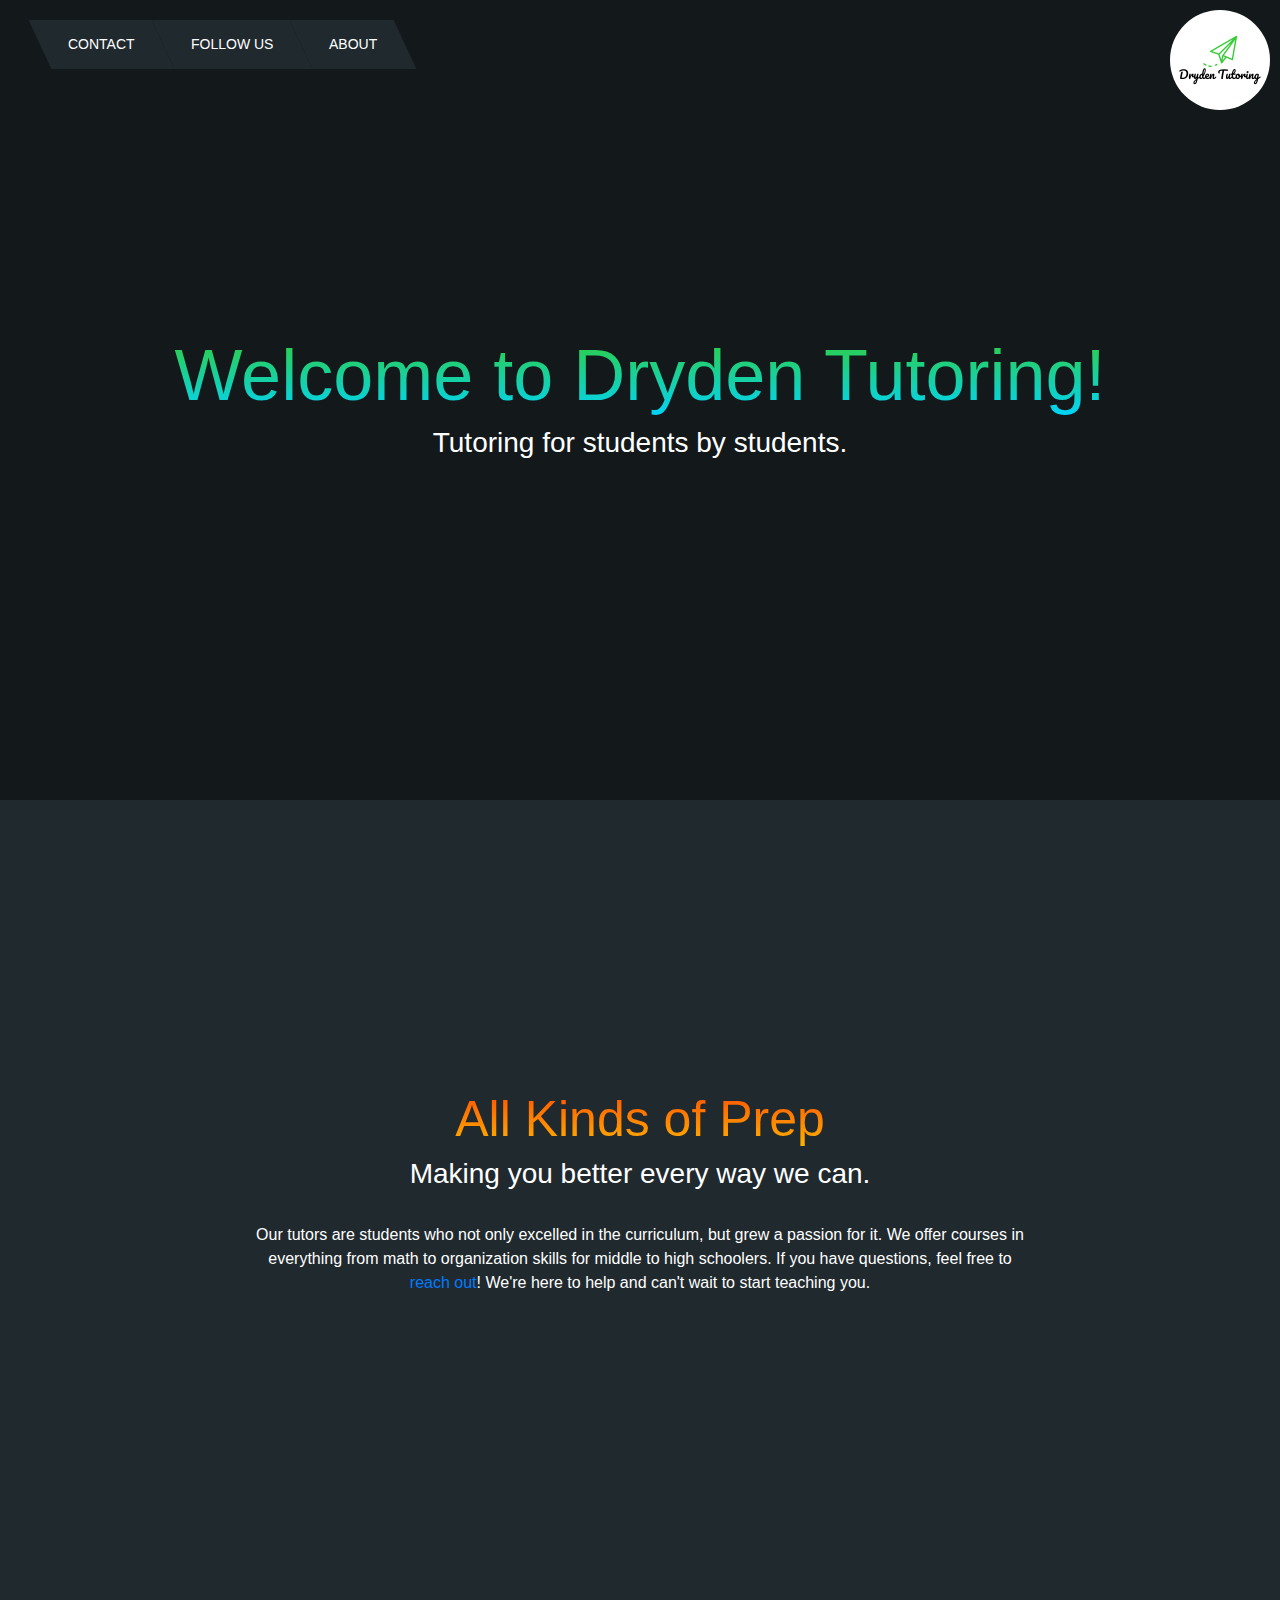
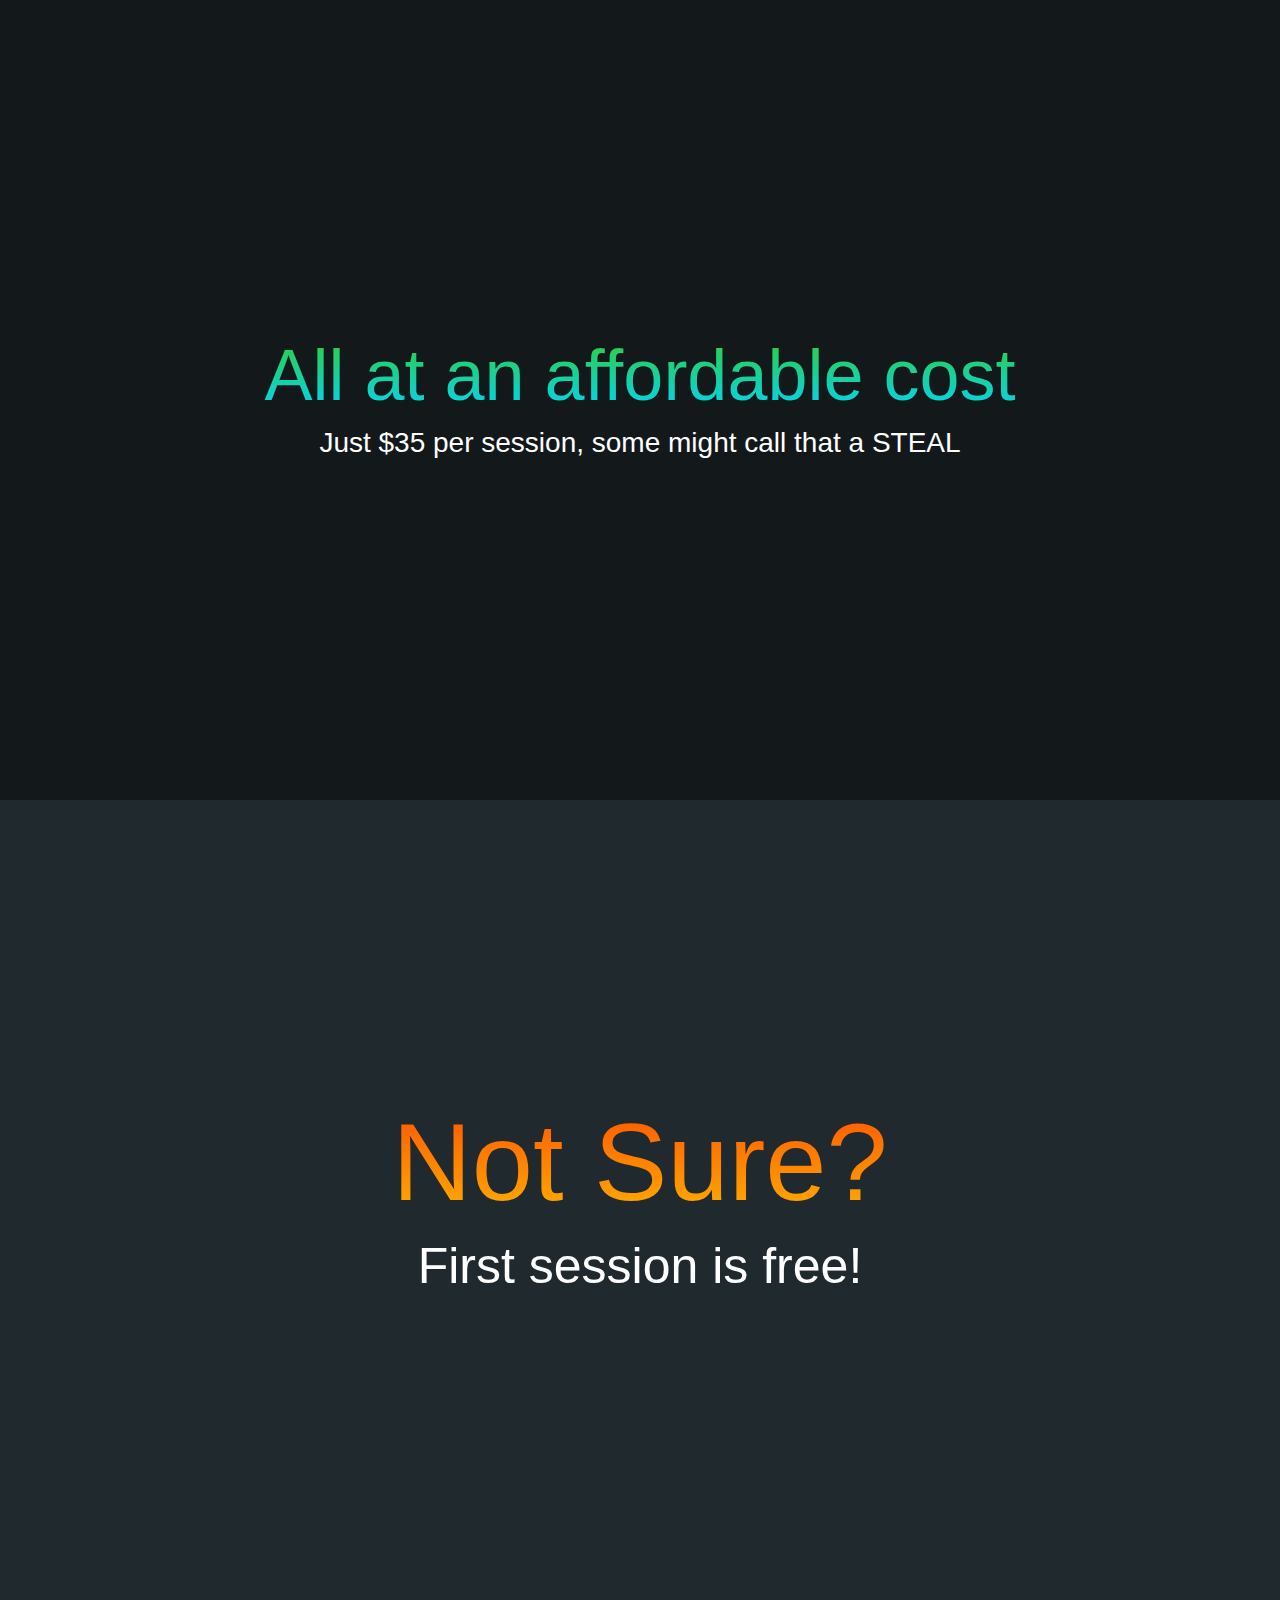
==== index.html @ 03396bdb "Made sexier" ====
<!DOCTYPE html5>
<html>

<head>
  <meta charset="utf-8">
  <title>Home</title>
  <link rel="shortcut icon" type="image/jpg" href="css/favicon.ico" />
  <link rel="stylesheet" href="https://stackpath.bootstrapcdn.com/bootstrap/4.3.1/css/bootstrap.min.css" integrity="sha384-ggOyR0iXCbMQv3Xipma34MD+dH/1fQ784/j6cY/iJTQUOhcWr7x9JvoRxT2MZw1T" crossorigin="anonymous">
  <link rel="stylesheet" type="text/css" href="css/styles.css">
  <div id="mainlogo">
    <img class="crop" src="css/logo.png" alt="dryden_tutoring" style="width:120px;height:120px; padding:10px">
  </div>
  <div id="content">
    <ul class="menu cf">
      <li><a href="contact.html">Contact</a></li>
      <li>
        <a href="">Follow us</a>
        <ul class="submenu">
          <li><a href="https://www.instagram.com/dryden_tutoring/">Instagram</a></li>
          <li><a href="https://www.facebook.com/Dryden-Tutoring-109547577941285">Facebook</a></li>
          <li><a href="https://www.yelp.com/biz/dryden-tutoring-dallas?osq=dryden+tutoring">Yelp</a></li>
        </ul>
      </li>
      <li><a href="">About</a></li>
    </ul>
    <!-- <img class="crop"; src="css/logo.png" alt="Logo" style="width:100px;height:100px; padding:10px"></img> -->
  </div>

  <div class="box-primary">
    <h1>Welcome to Dryden Tutoring!</h1>
    <h3>Tutoring for students by students.</h3>
    <!-- <div class="logos">
      <a href="https://www.instagram.com/dryden_tutoring/" target=_blank><img class="round" ; src="css/instagram.png" alt="Logo" style="width:100px;height:100px;"></img></a>
      <a href="https://www.facebook.com/Dryden-Tutoring-109547577941285" target=_blank><img class="round" ; src="css/facebook.png" alt="Logo" style="width:100px;height:100px;"></img></a>
      <a href="https://www.yelp.com/biz/dryden-tutoring-dallas?osq=dryden+tutoring" target=_blank> <img class="round" ; src="css/yelp.png" alt="Logo" style="width:100px;height:100px;"></img></a>
    </div> -->
  </div>
  <div class="box-secondary">
    <center>
      <h1 class="altTitle">All Kinds of Prep</h1>
      <h3>Making you better every way we can.</h3>
      <br>

      <p style="width: 60%">Our tutors are students who not only excelled in the curriculum, but grew a passion for it. We offer courses in everything from math to organization skills for middle to high schoolers. If you have questions, feel free to <a
          href="contact.html">reach out</a>! We're here to help and can't wait to start teaching you.</p>
    </center>
  </div>
  <div class="box-primary">
    <h1>All at an affordable cost</h1>
    <h3>Just $35 per session, some might call that a STEAL</h3>
  </div>
  <div class="box-secondary">
    <h1 class="altTitleBig">Not Sure?</h1>
    <h4 class="subTitle">First session is free!</h4>
  </div>
  </body>

</html>
---- css/styles.css ----
/* Title */
body {
  background: #13181b;
}
h1{
  font-size: 72px;
 background: -webkit-linear-gradient(rgba(50,205,50,1), rgba(0,212,255,1));
 -webkit-background-clip: text;
 -webkit-text-fill-color: transparent;
  /* color: linear-gradient(90deg, rgba(50,205,50,1) 0%, rgba(0,212,255,1) 100%); */
}
h3 {
  color: white;
}

/* Content of First Box */
.box-primary {
  display: flex;
  height: 800px;
  width: 100%;
  background: #13181b;
  flex-flow: column;
  justify-content: center;
  align-items: center;
}
.round {
  border-radius: 25px;
  background-position: left top;
  background-repeat: repeat;
  padding: 20px;
  width: 200px;
  height: 150px;
}
.logos {
  display: flex;
  flex-direction: row;
}
#content {
  position: absolute;
  top: -30px;
  left: 40px;
    }
#mainlogo {
      position: absolute;
      top: 0px;
      right: 0px;
        }
.crop {
  object-fit:cover;
  border-radius:50%;
}

hr {
  border-top: 1px dashed gray;
}
/* Content of Second Box */
.box-secondary {
  display: flex;
  height: 800px;
  width: 100%;
  background-color: #20292e;
  flex-flow: column;
  justify-content: center;
  align-items: center;
}
.altTitle {
  font-size: 50px;
  background: -webkit-linear-gradient(#ff4d00,#ffb700);
  -webkit-background-clip: text;
  -webkit-text-fill-color: transparent;
}
.altTitleBig {
  font-size: 110px;
  background: -webkit-linear-gradient(#ff4d00,#ffb700);
  -webkit-background-clip: text;
  -webkit-text-fill-color: transparent;
}
.subTitle {
  font-size: 50px;
  color: white;
}
.class-container {
  background-color: #13181b;
  display: flex;
  flex-direction: row;
  border-radius: 25px;
  background-position: left top;
  background-repeat: repeat;
  width: 90%;
  height: 400px;
  border-color: #32cd32;
  justify-content: center;
  align-items: center;

}
.classes {
  height: 250px;
  width: 250px;
  background-color: #20292e;
  border-style: solid;
  border-width: 5px;
  border-image: linear-gradient(to right, #ff4d00, #ffb700) 1;

  /* border-radius: 25px; */
  background-position: left top;
  background-repeat: repeat;

  justify-content: center;
  align-items: center;

}
h4,p {
  color: white;
}
.blank {
  height: 200px;
  width: 200px;
  padding: 50px;
}


.cf:before,
.cf:after {
  content: " ";
  display: table;
}

.cf:after {
  clear: both;
}

.cf {
  *zoom: 1;
}

/* Mini reset, no margins, paddings or bullets */
.menu,
.submenu {
  margin: 0;
  padding: 0;
  list-style: none;
}

/* Main level */
.menu {
  margin: 50px auto;
  width: 800px;
  /* http://www.red-team-design.com/horizontal-centering-using-css-fit-content-value */
  width: -moz-fit-content;
  width: -webkit-fit-content;
  width: fit-content;
}

.menu > li {
  background: #20292e;
  float: left;
  position: relative;
  transform: skewX(25deg);
}

.menu a {
  display: block;
  color: #fff;
  text-transform: uppercase;
  text-decoration: none;
  font-family: Arial, Helvetica;
  font-size: 14px;
}

.menu li:hover {
  background: #32cd32;
}

.menu > li > a {
  transform: skewX(-25deg);
  padding: 1em 2em;
}

/* Dropdown */
.submenu {
  position: absolute;
  width: 200px;
  left: 50%; margin-left: -100px;
  transform: skewX(-25deg);
  transform-origin: left top;
}

.submenu li {
  background-color: #34495e;
  position: relative;
  overflow: hidden;
}

.submenu > li > a {
  padding: 1em 2em;
}

.submenu > li::after {
  content: '';
  position: absolute;
  top: -125%;
  height: 100%;
  width: 100%;
  box-shadow: 0 0 50px rgba(0, 0, 0, .9);
}

/* Odd stuff */
.submenu > li:nth-child(odd){
  transform: skewX(-25deg) translateX(0);
}

.submenu > li:nth-child(odd) > a {
  transform: skewX(25deg);
}

.submenu > li:nth-child(odd)::after {
  right: -50%;
  transform: skewX(-25deg) rotate(3deg);
}

/* Even stuff */
.submenu > li:nth-child(even){
  transform: skewX(25deg) translateX(0);
}

.submenu > li:nth-child(even) > a {
  transform: skewX(-25deg);
}

.submenu > li:nth-child(even)::after {
  left: -50%;
  transform: skewX(25deg) rotate(3deg);
}

/* Show dropdown */
.submenu,
.submenu li {
  opacity: 0;
  visibility: hidden;
}

.submenu li {
  transition: .2s ease transform;
}

.menu > li:hover .submenu,
.menu > li:hover .submenu li {
  opacity: 1;
  visibility: visible;
}

.menu > li:hover .submenu li:nth-child(even){
  transform: skewX(25deg) translateX(15px);
}

.menu > li:hover .submenu li:nth-child(odd){
  transform: skewX(-25deg) translateX(-15px);
}
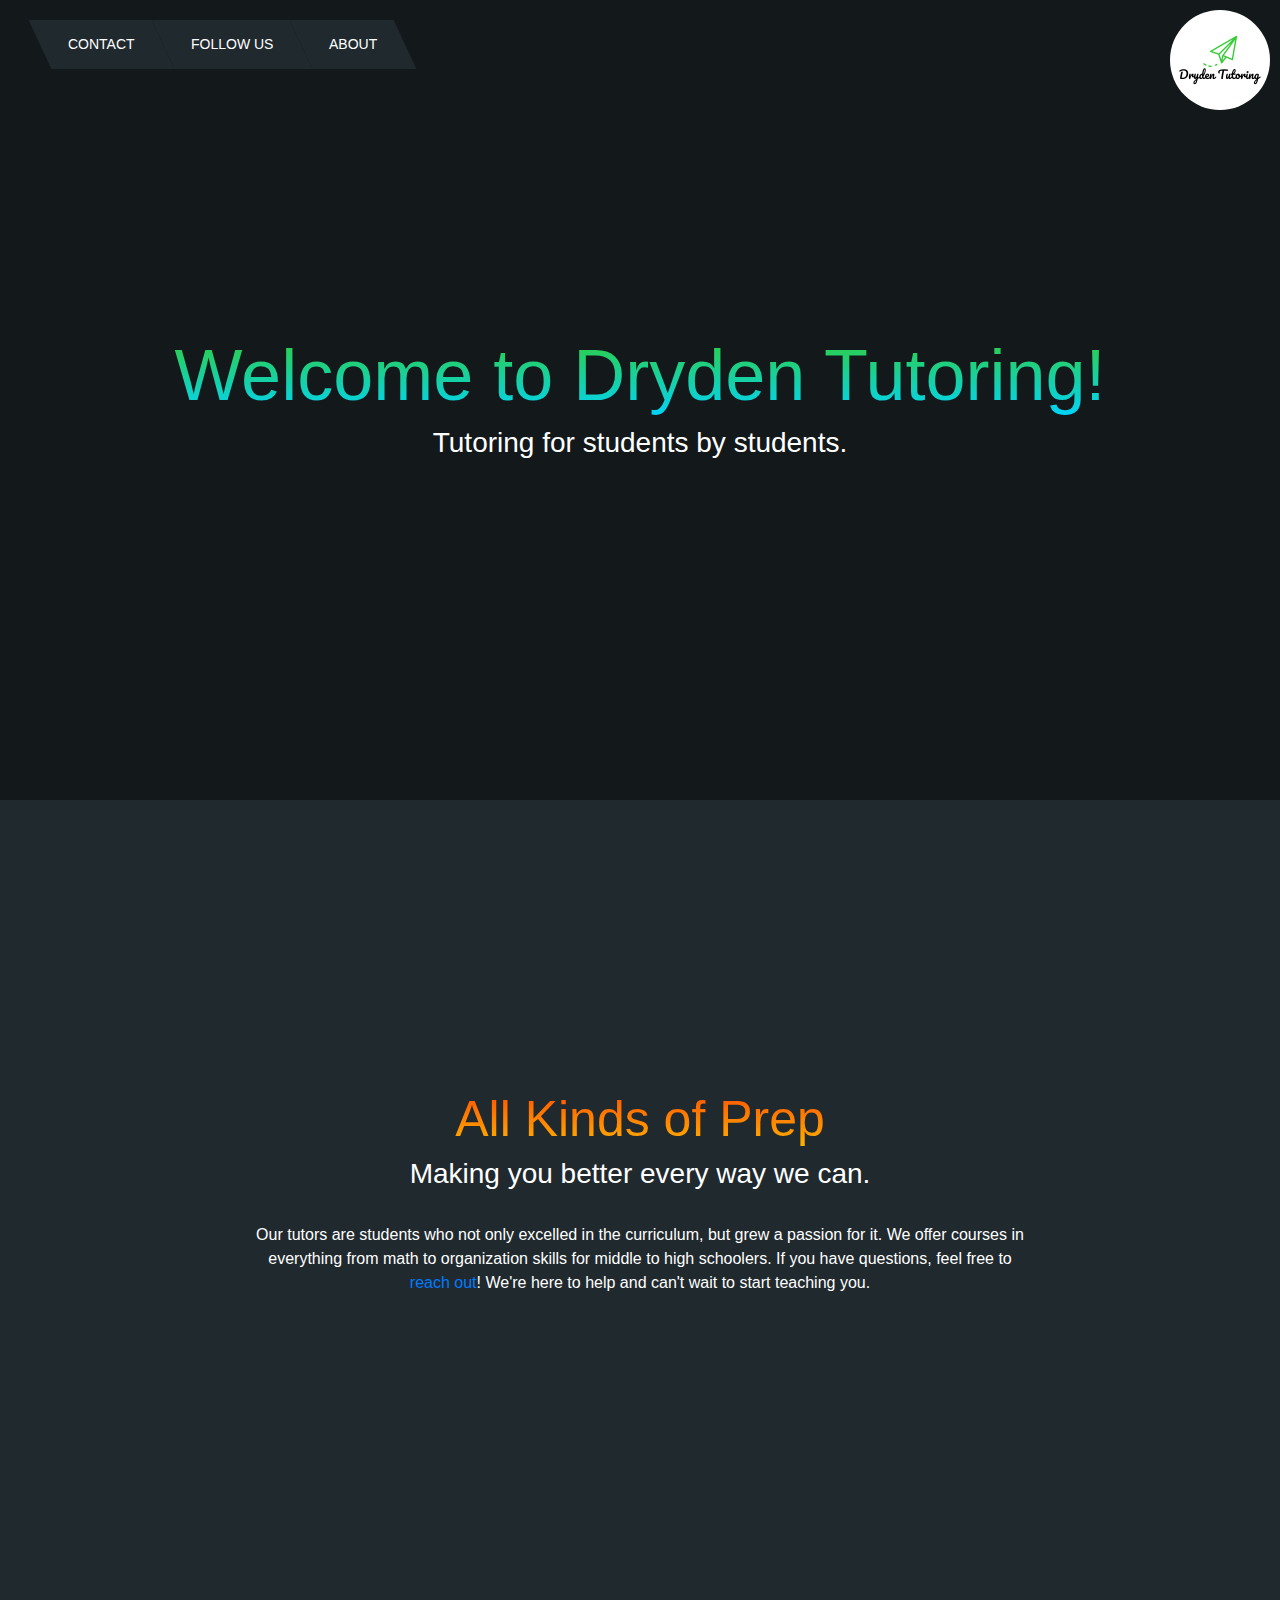
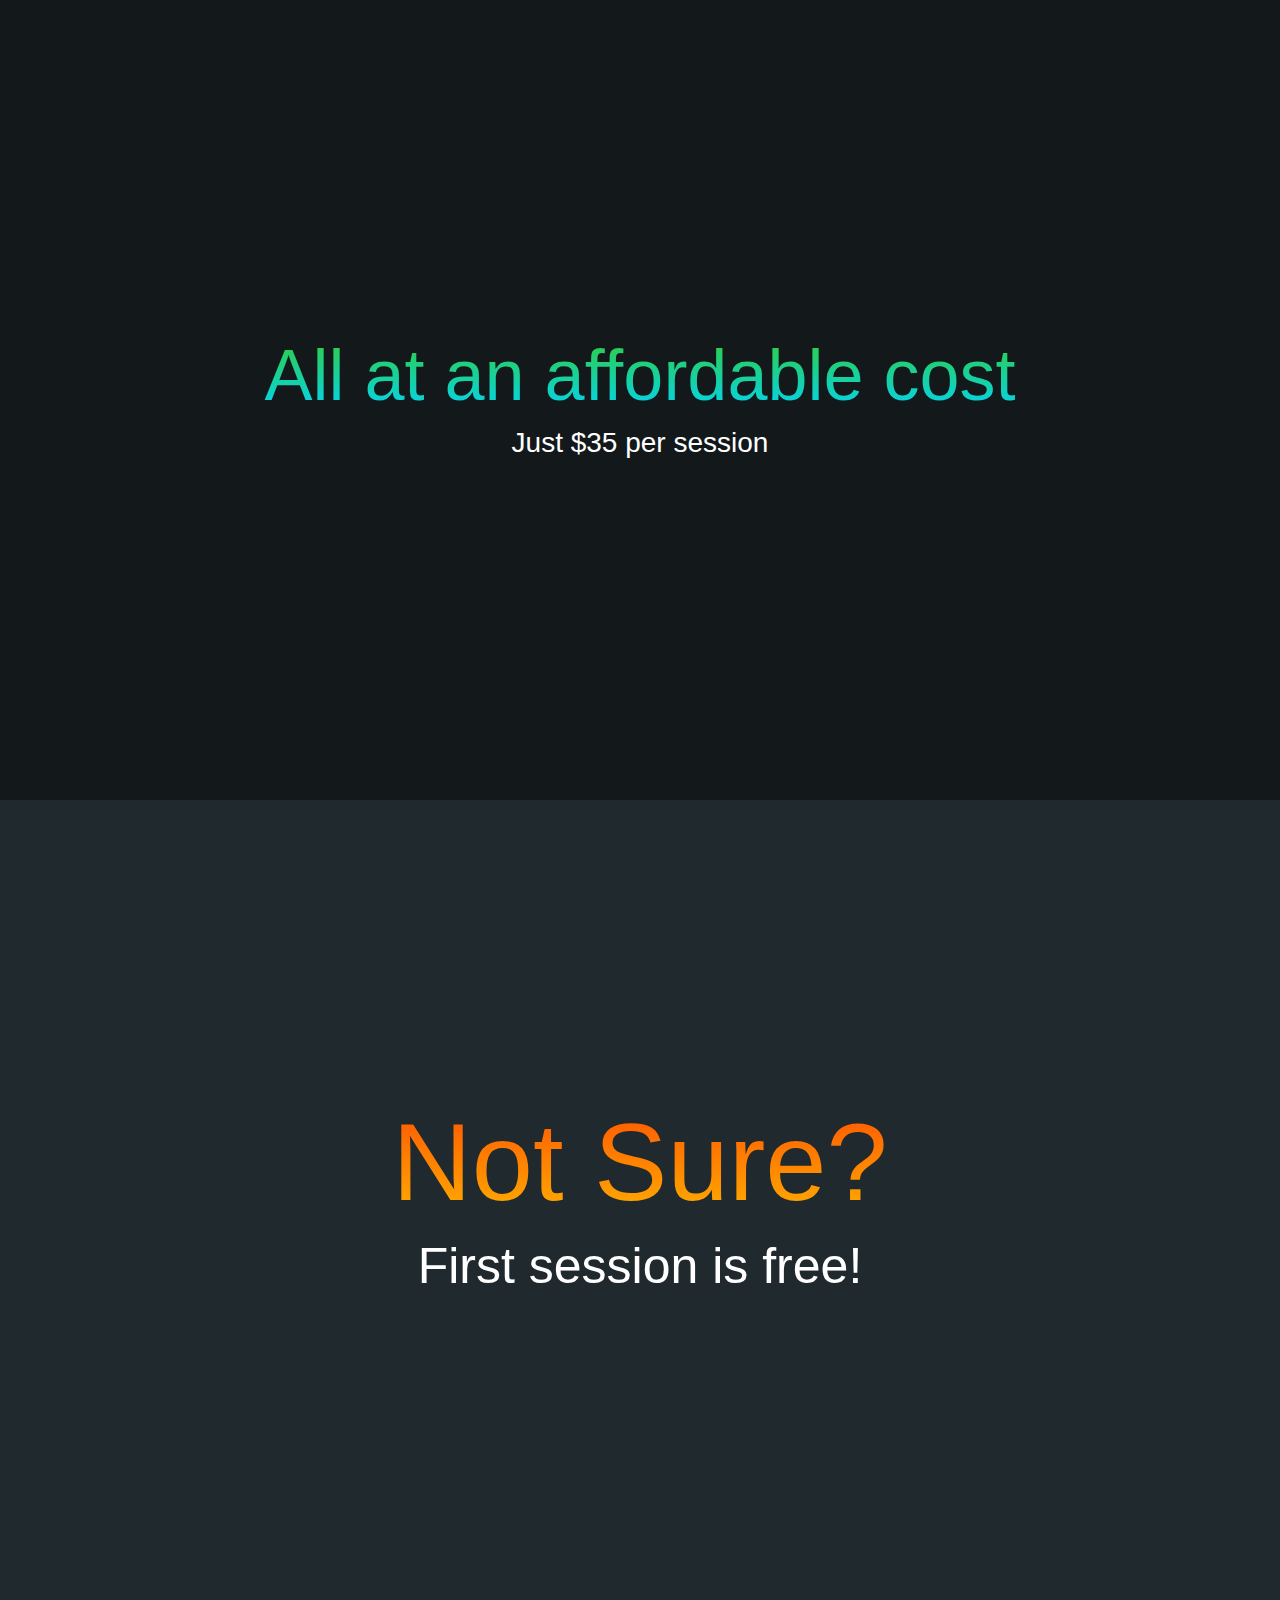
==== commit 38dd2bd9: "typo" ====
--- a/index.html
+++ b/index.html
@@ -21,7 +21,7 @@
           <li><a href="https://www.yelp.com/biz/dryden-tutoring-dallas?osq=dryden+tutoring">Yelp</a></li>
         </ul>
       </li>
-      <li><a href="">About</a></li>
+      <li><a href="about.html">About</a></li>
     </ul>
     <!-- <img class="crop"; src="css/logo.png" alt="Logo" style="width:100px;height:100px; padding:10px"></img> -->
   </div>
@@ -47,7 +47,7 @@
   </div>
   <div class="box-primary">
     <h1>All at an affordable cost</h1>
-    <h3>Just $35 per session, some might call that a STEAL</h3>
+    <h3>Just $35 per session</h3>
   </div>
   <div class="box-secondary">
     <h1 class="altTitleBig">Not Sure?</h1>
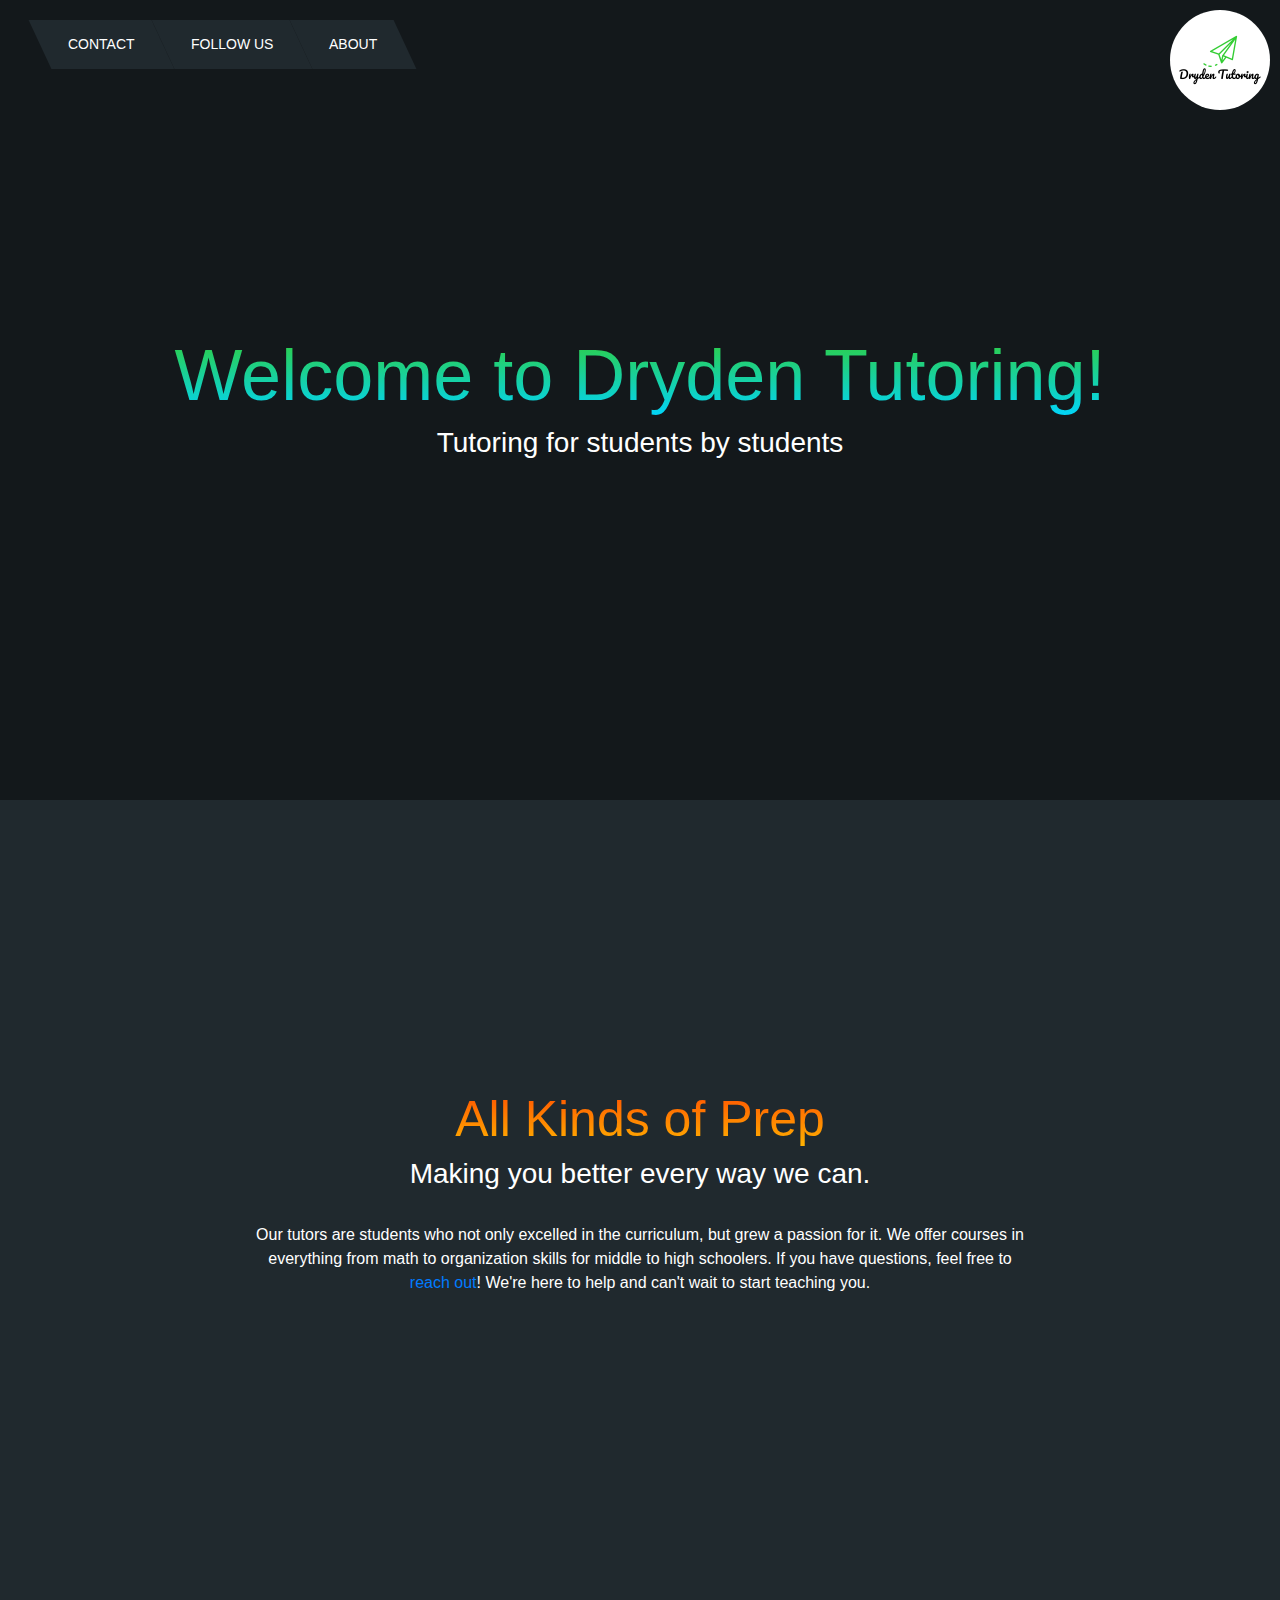
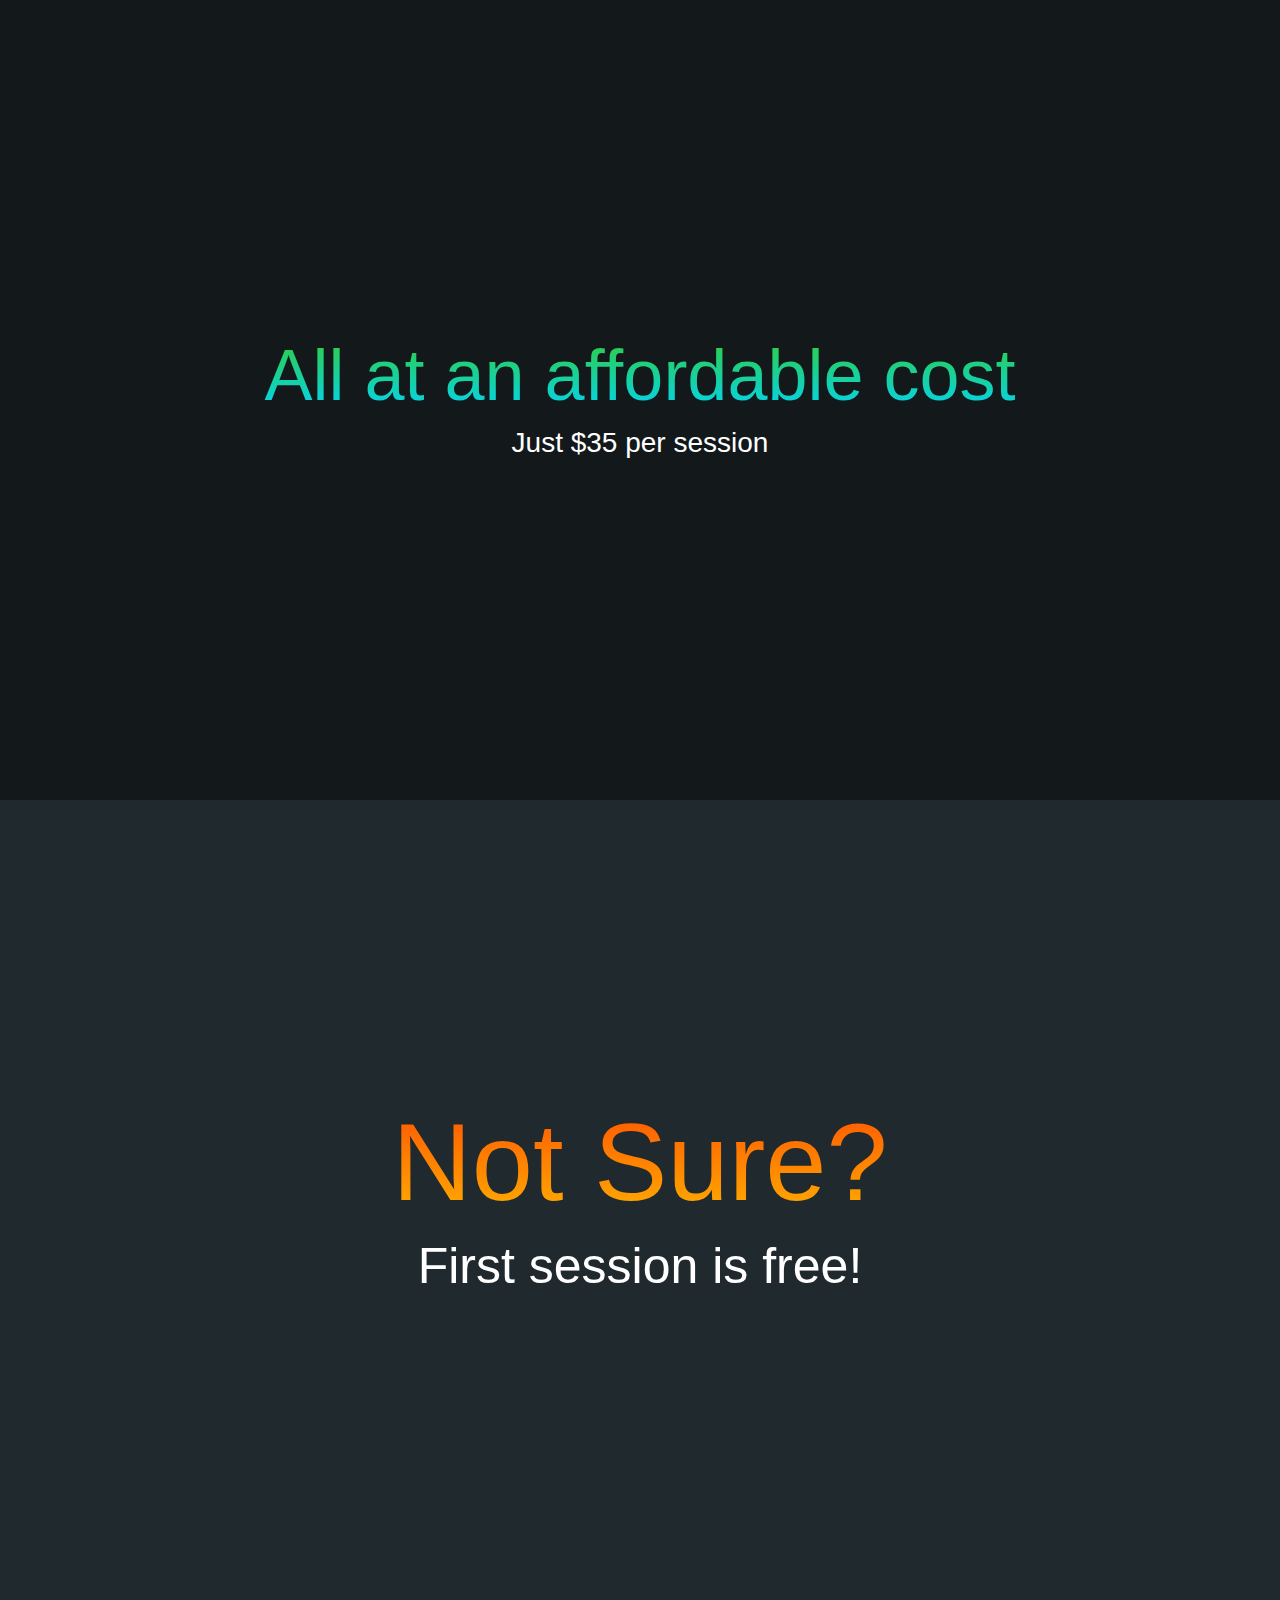
==== commit 700099bd: "removed ." ====
--- a/index.html
+++ b/index.html
@@ -28,7 +28,7 @@
 
   <div class="box-primary">
     <h1>Welcome to Dryden Tutoring!</h1>
-    <h3>Tutoring for students by students.</h3>
+    <h3>Tutoring for students by students</h3>
     <!-- <div class="logos">
       <a href="https://www.instagram.com/dryden_tutoring/" target=_blank><img class="round" ; src="css/instagram.png" alt="Logo" style="width:100px;height:100px;"></img></a>
       <a href="https://www.facebook.com/Dryden-Tutoring-109547577941285" target=_blank><img class="round" ; src="css/facebook.png" alt="Logo" style="width:100px;height:100px;"></img></a>
--- a/css/styles.css
+++ b/css/styles.css
@@ -114,8 +114,7 @@
 }
 .blank {
   height: 200px;
-  width: 200px;
-  padding: 50px;
+  width: 100px;
 }
 
 
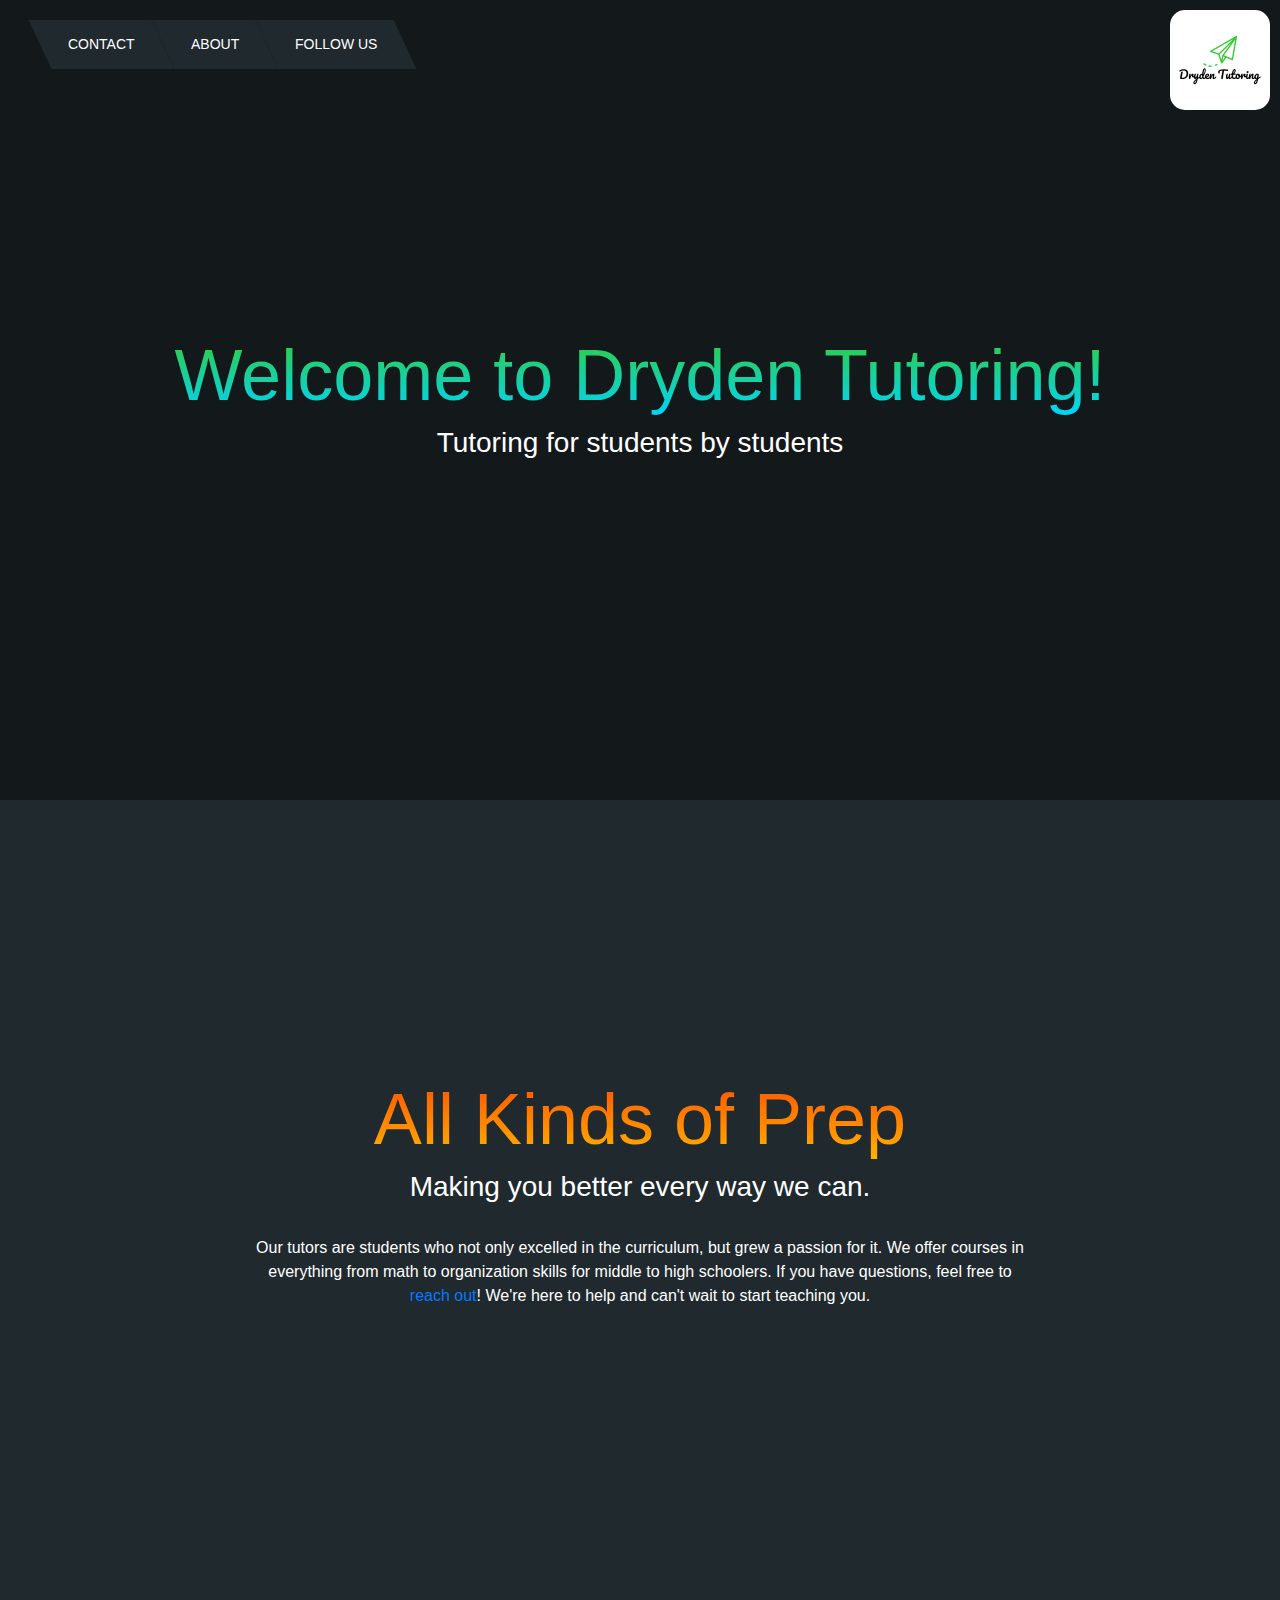
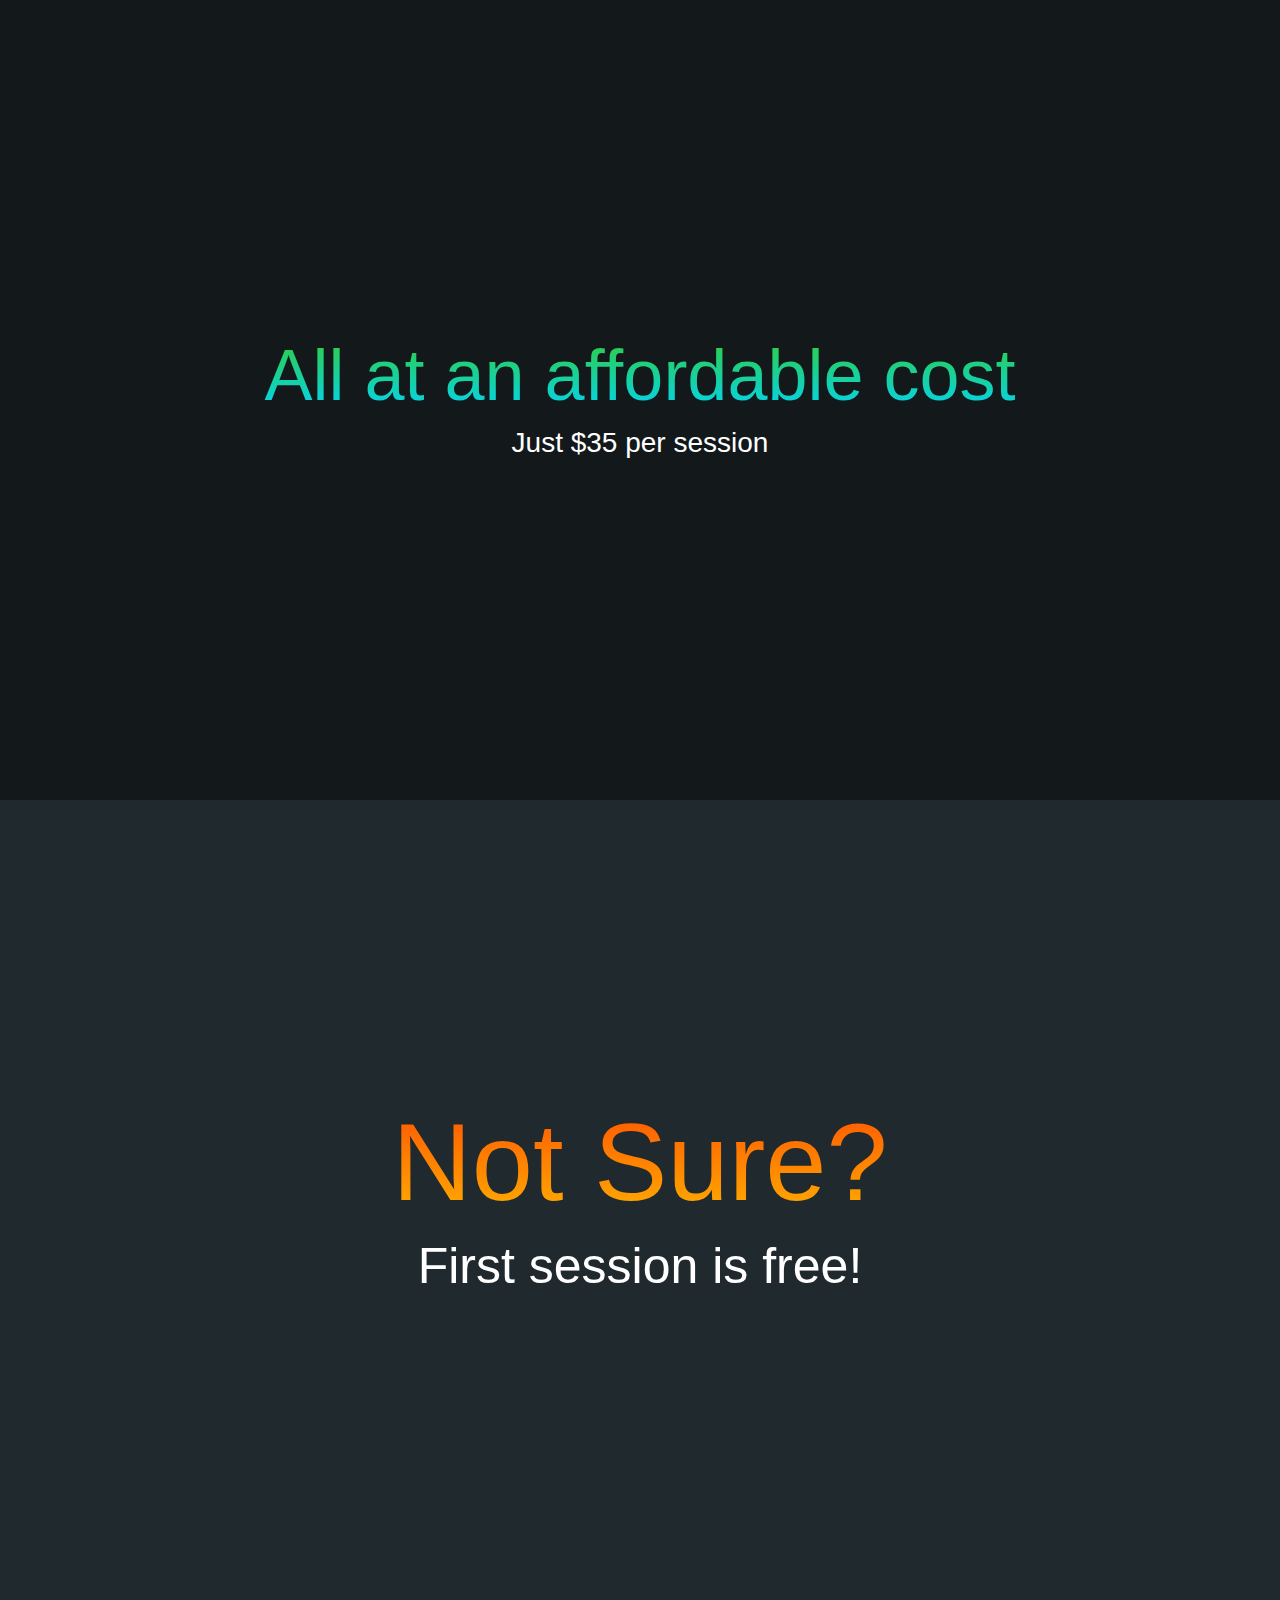
==== commit ed32a8fc: "Little tweaks" ====
--- a/index.html
+++ b/index.html
@@ -8,11 +8,12 @@
   <link rel="stylesheet" href="https://stackpath.bootstrapcdn.com/bootstrap/4.3.1/css/bootstrap.min.css" integrity="sha384-ggOyR0iXCbMQv3Xipma34MD+dH/1fQ784/j6cY/iJTQUOhcWr7x9JvoRxT2MZw1T" crossorigin="anonymous">
   <link rel="stylesheet" type="text/css" href="css/styles.css">
   <div id="mainlogo">
-    <img class="crop" src="css/logo.png" alt="dryden_tutoring" style="width:120px;height:120px; padding:10px">
+    <img class="round" src="css/logo.png" alt="dryden_tutoring" style="width:120px;height:120px; padding:10px">
   </div>
   <div id="content">
     <ul class="menu cf">
       <li><a href="contact.html">Contact</a></li>
+      <li><a href="about.html">About</a></li>
       <li>
         <a href="">Follow us</a>
         <ul class="submenu">
@@ -21,7 +22,7 @@
           <li><a href="https://www.yelp.com/biz/dryden-tutoring-dallas?osq=dryden+tutoring">Yelp</a></li>
         </ul>
       </li>
-      <li><a href="about.html">About</a></li>
+
     </ul>
     <!-- <img class="crop"; src="css/logo.png" alt="Logo" style="width:100px;height:100px; padding:10px"></img> -->
   </div>
--- a/css/styles.css
+++ b/css/styles.css
@@ -64,7 +64,7 @@
   align-items: center;
 }
 .altTitle {
-  font-size: 50px;
+  font-size: 72px;
   background: -webkit-linear-gradient(#ff4d00,#ffb700);
   -webkit-background-clip: text;
   -webkit-text-fill-color: transparent;
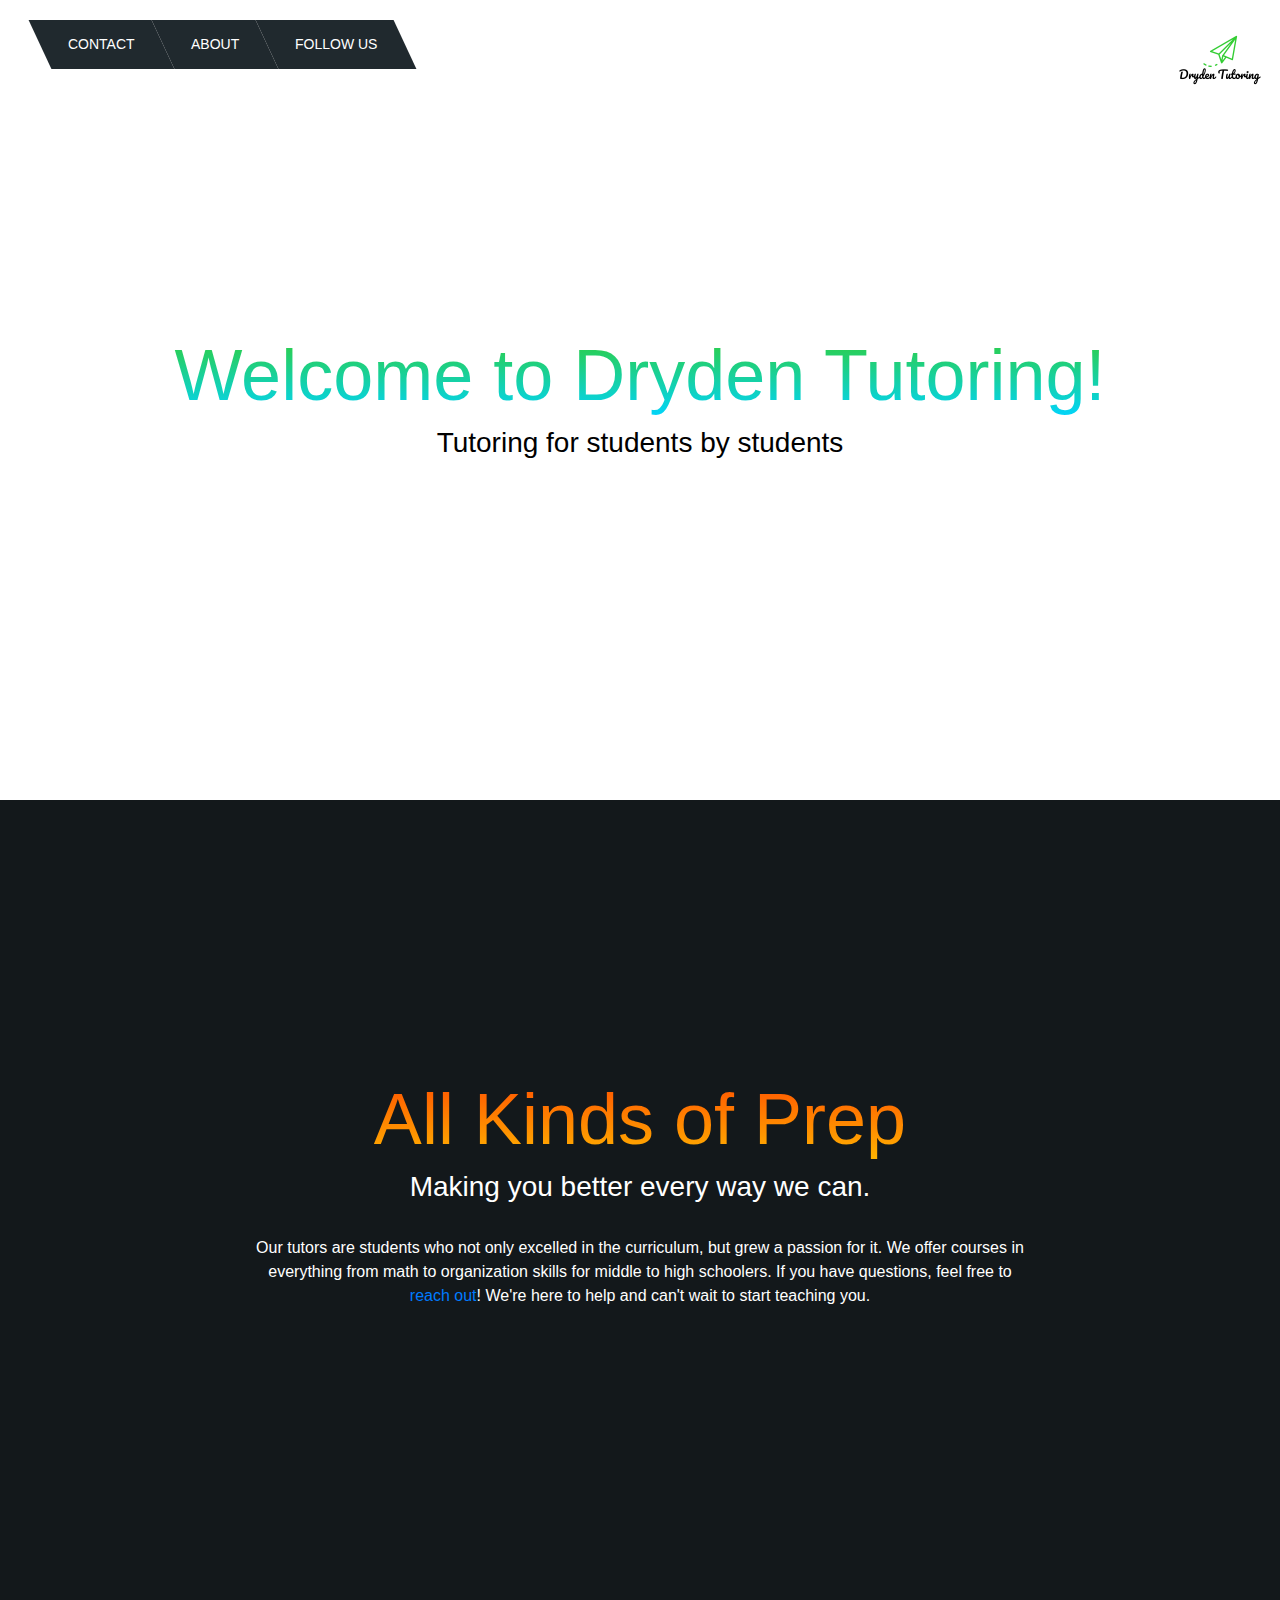
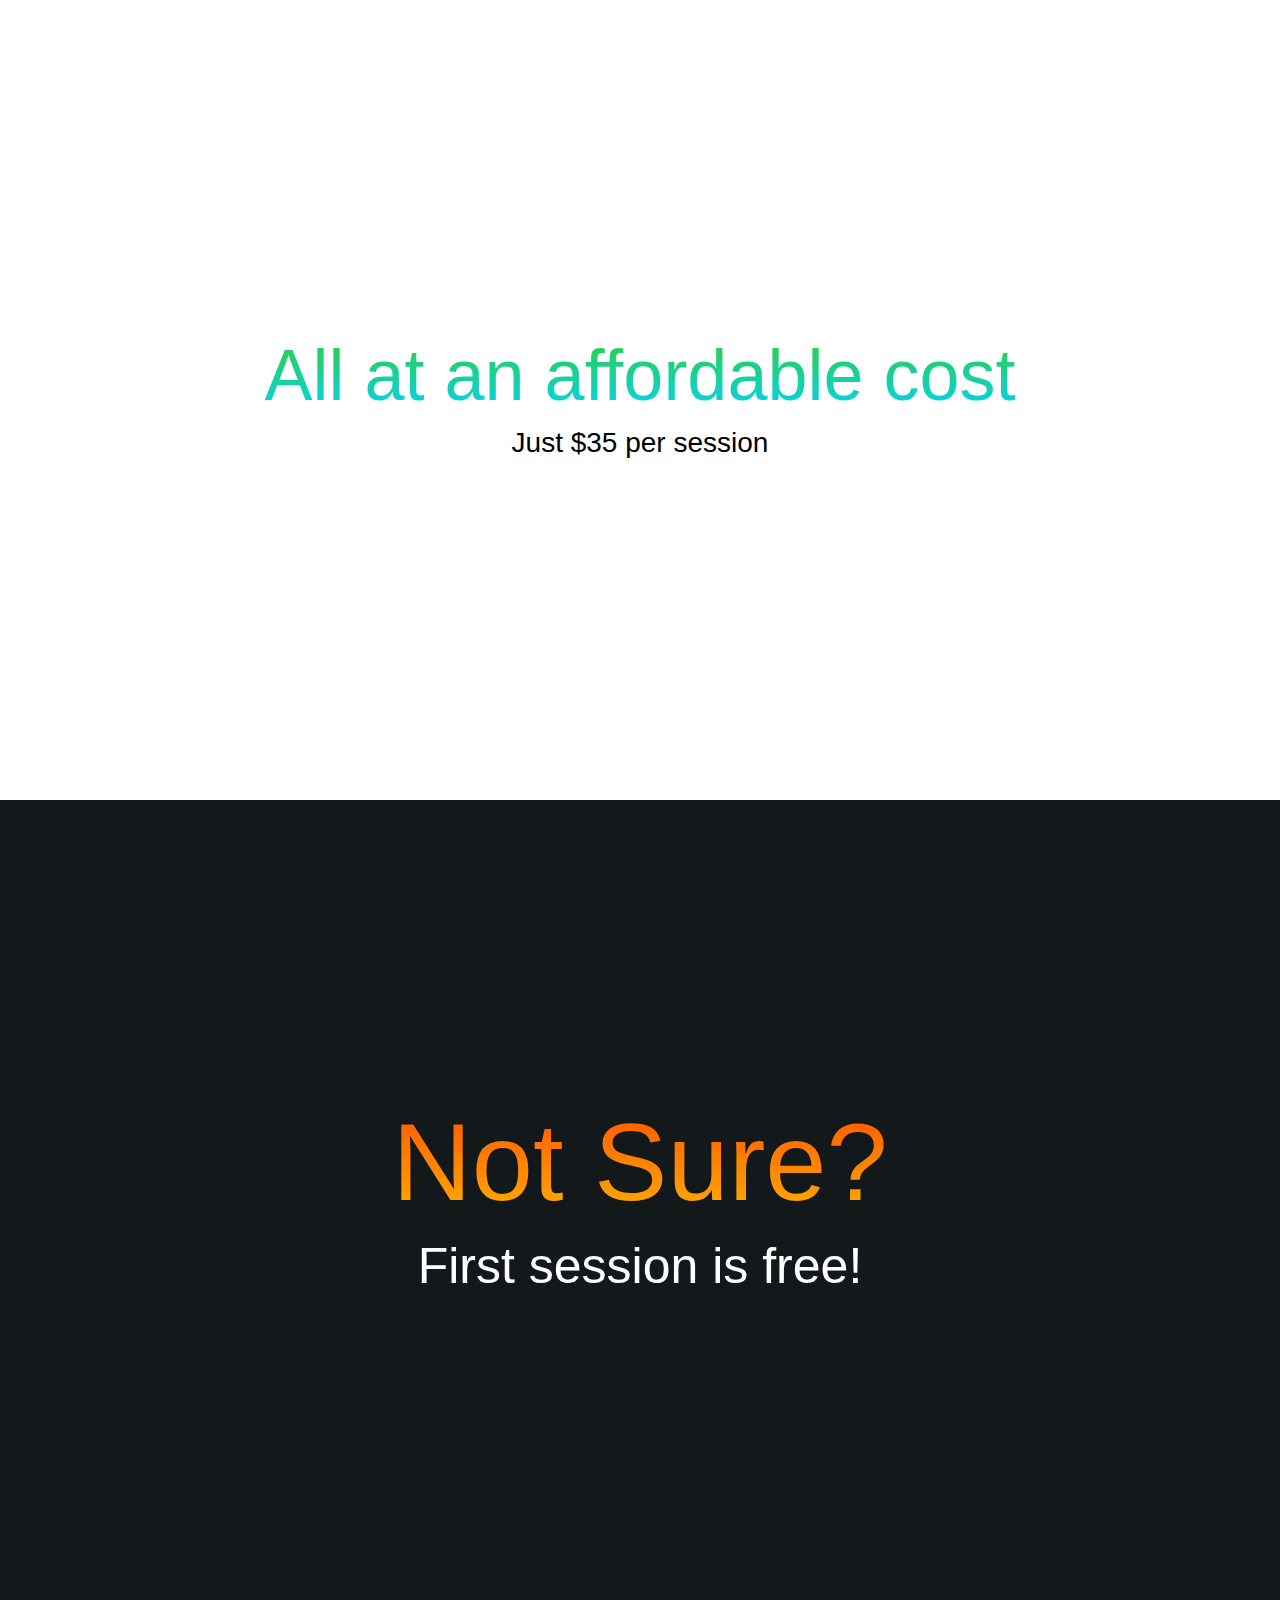
==== commit 8cb52493: "Switched to light" ====
--- a/index.html
+++ b/index.html
@@ -29,7 +29,7 @@
 
   <div class="box-primary">
     <h1>Welcome to Dryden Tutoring!</h1>
-    <h3>Tutoring for students by students</h3>
+    <h3 style="color: black;">Tutoring for students by students</h3>
     <!-- <div class="logos">
       <a href="https://www.instagram.com/dryden_tutoring/" target=_blank><img class="round" ; src="css/instagram.png" alt="Logo" style="width:100px;height:100px;"></img></a>
       <a href="https://www.facebook.com/Dryden-Tutoring-109547577941285" target=_blank><img class="round" ; src="css/facebook.png" alt="Logo" style="width:100px;height:100px;"></img></a>
@@ -48,11 +48,11 @@
   </div>
   <div class="box-primary">
     <h1>All at an affordable cost</h1>
-    <h3>Just $35 per session</h3>
+    <h3 style="color: black;">Just $35 per session</h3>
   </div>
   <div class="box-secondary">
     <h1 class="altTitleBig">Not Sure?</h1>
-    <h4 class="subTitle">First session is free!</h4>
+    <h4 class="subTitle" style="color: white;">First session is free!</h4>
   </div>
   </body>
 
--- a/css/styles.css
+++ b/css/styles.css
@@ -1,6 +1,6 @@
 /* Title */
 body {
-  background: #13181b;
+  background: white;
 }
 h1{
   font-size: 72px;
@@ -18,7 +18,7 @@
   display: flex;
   height: 800px;
   width: 100%;
-  background: #13181b;
+  background: white;
   flex-flow: column;
   justify-content: center;
   align-items: center;
@@ -58,7 +58,7 @@
   display: flex;
   height: 800px;
   width: 100%;
-  background-color: #20292e;
+  background-color: #13181b;
   flex-flow: column;
   justify-content: center;
   align-items: center;
@@ -77,7 +77,7 @@
 }
 .subTitle {
   font-size: 50px;
-  color: white;
+  color: black;
 }
 .class-container {
   background-color: #13181b;
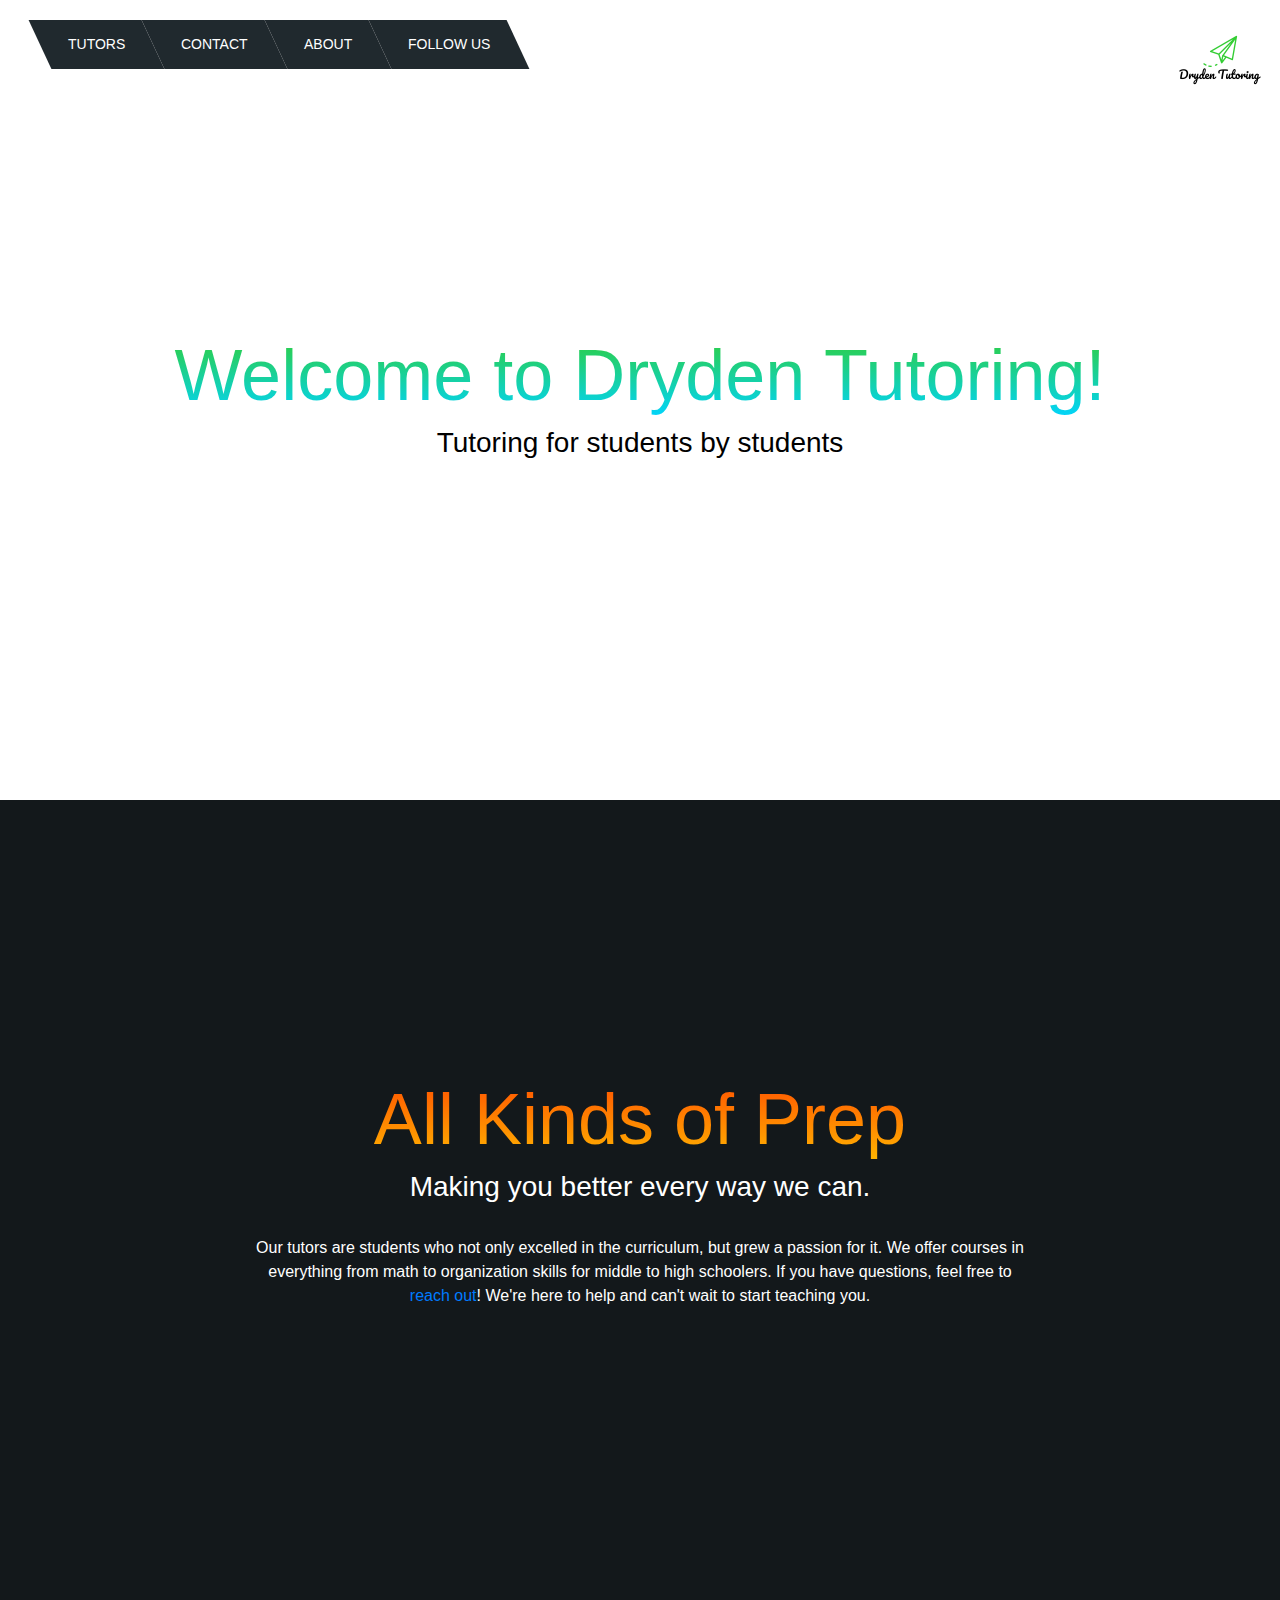
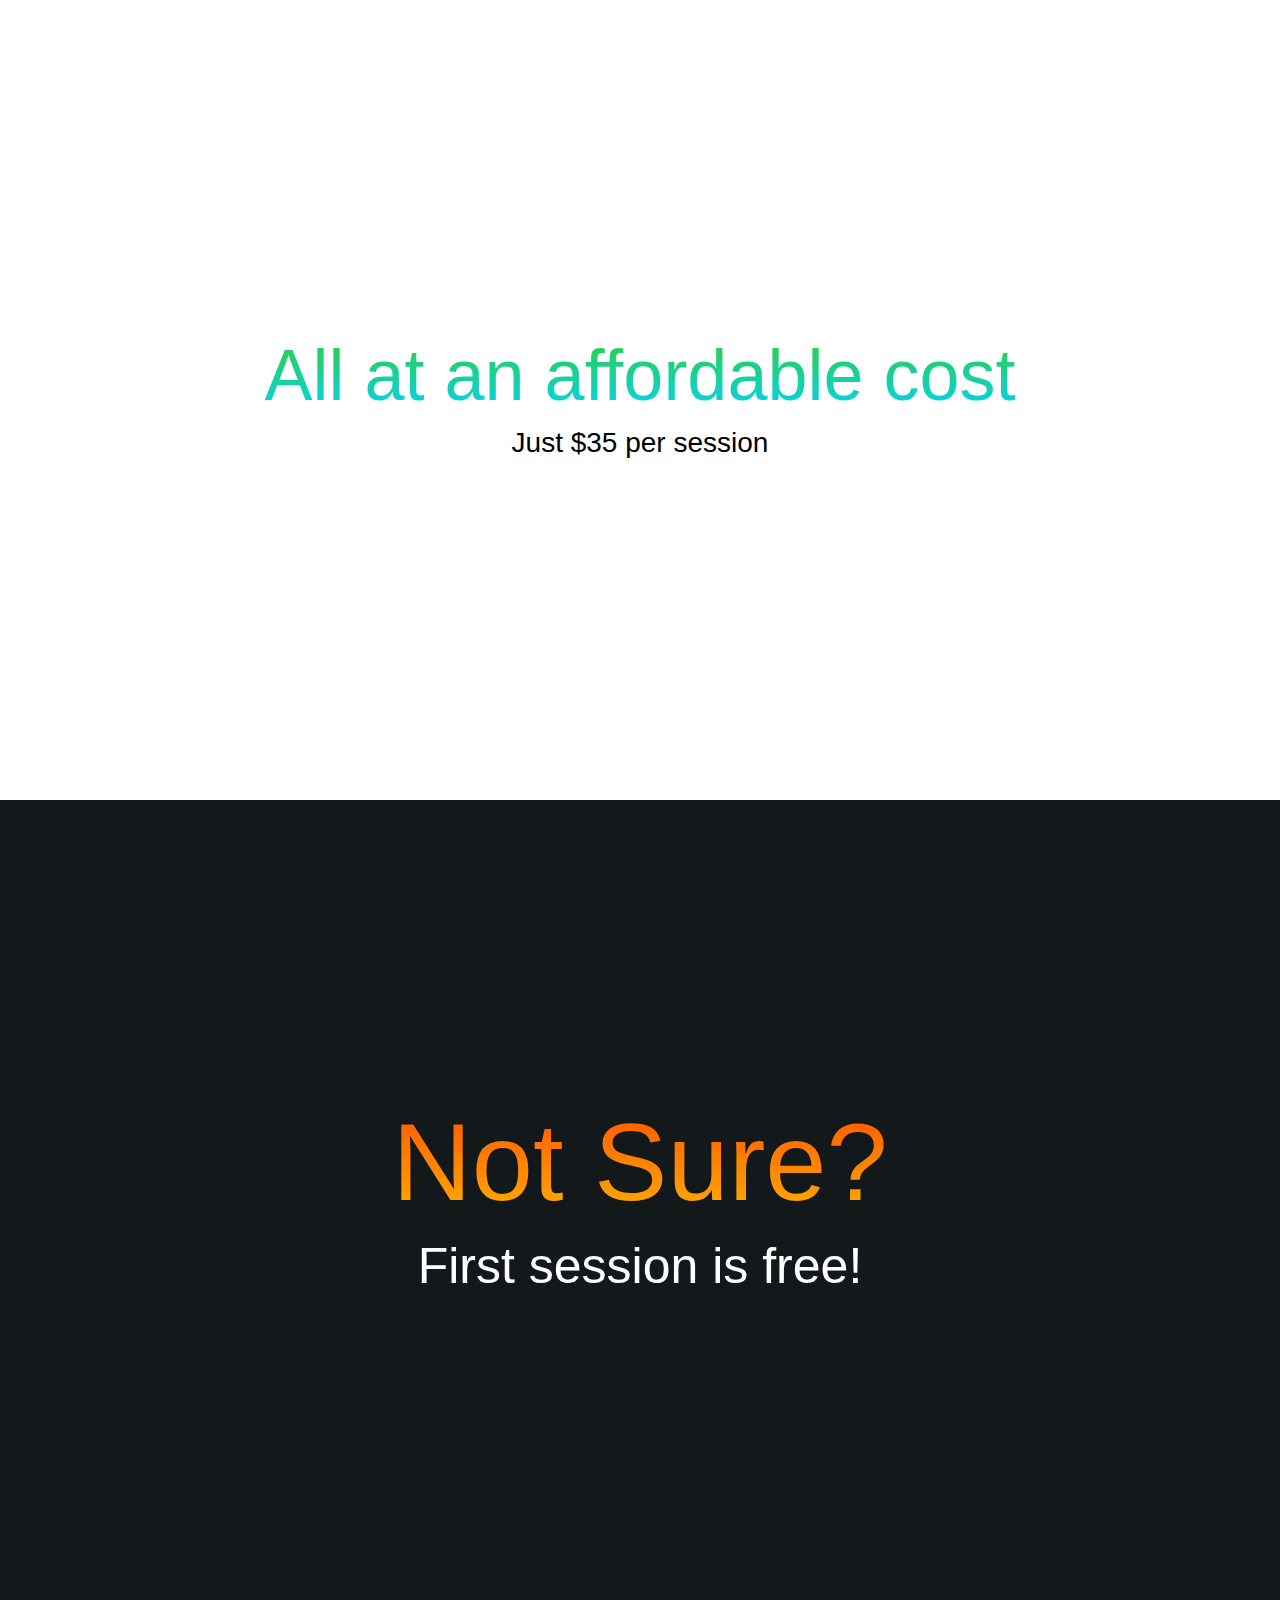
==== commit 6a4053e9: "Added Tutors page" ====
--- a/index.html
+++ b/index.html
@@ -12,8 +12,10 @@
   </div>
   <div id="content">
     <ul class="menu cf">
+      <li><a href="tutors.html">Tutors</a></li>
       <li><a href="contact.html">Contact</a></li>
       <li><a href="about.html">About</a></li>
+
       <li>
         <a href="">Follow us</a>
         <ul class="submenu">
--- a/css/styles.css
+++ b/css/styles.css
@@ -94,17 +94,18 @@
 
 }
 .classes {
-  height: 250px;
-  width: 250px;
+  height: 100px;
+  width: 50%;
   background-color: #20292e;
   border-style: solid;
   border-width: 5px;
   border-image: linear-gradient(to right, #ff4d00, #ffb700) 1;
 
   /* border-radius: 25px; */
-  background-position: left top;
-  background-repeat: repeat;
-
+  /* background-position: left top;
+  background-repeat: repeat; */
+
+  flex-flow: column;
   justify-content: center;
   align-items: center;
 
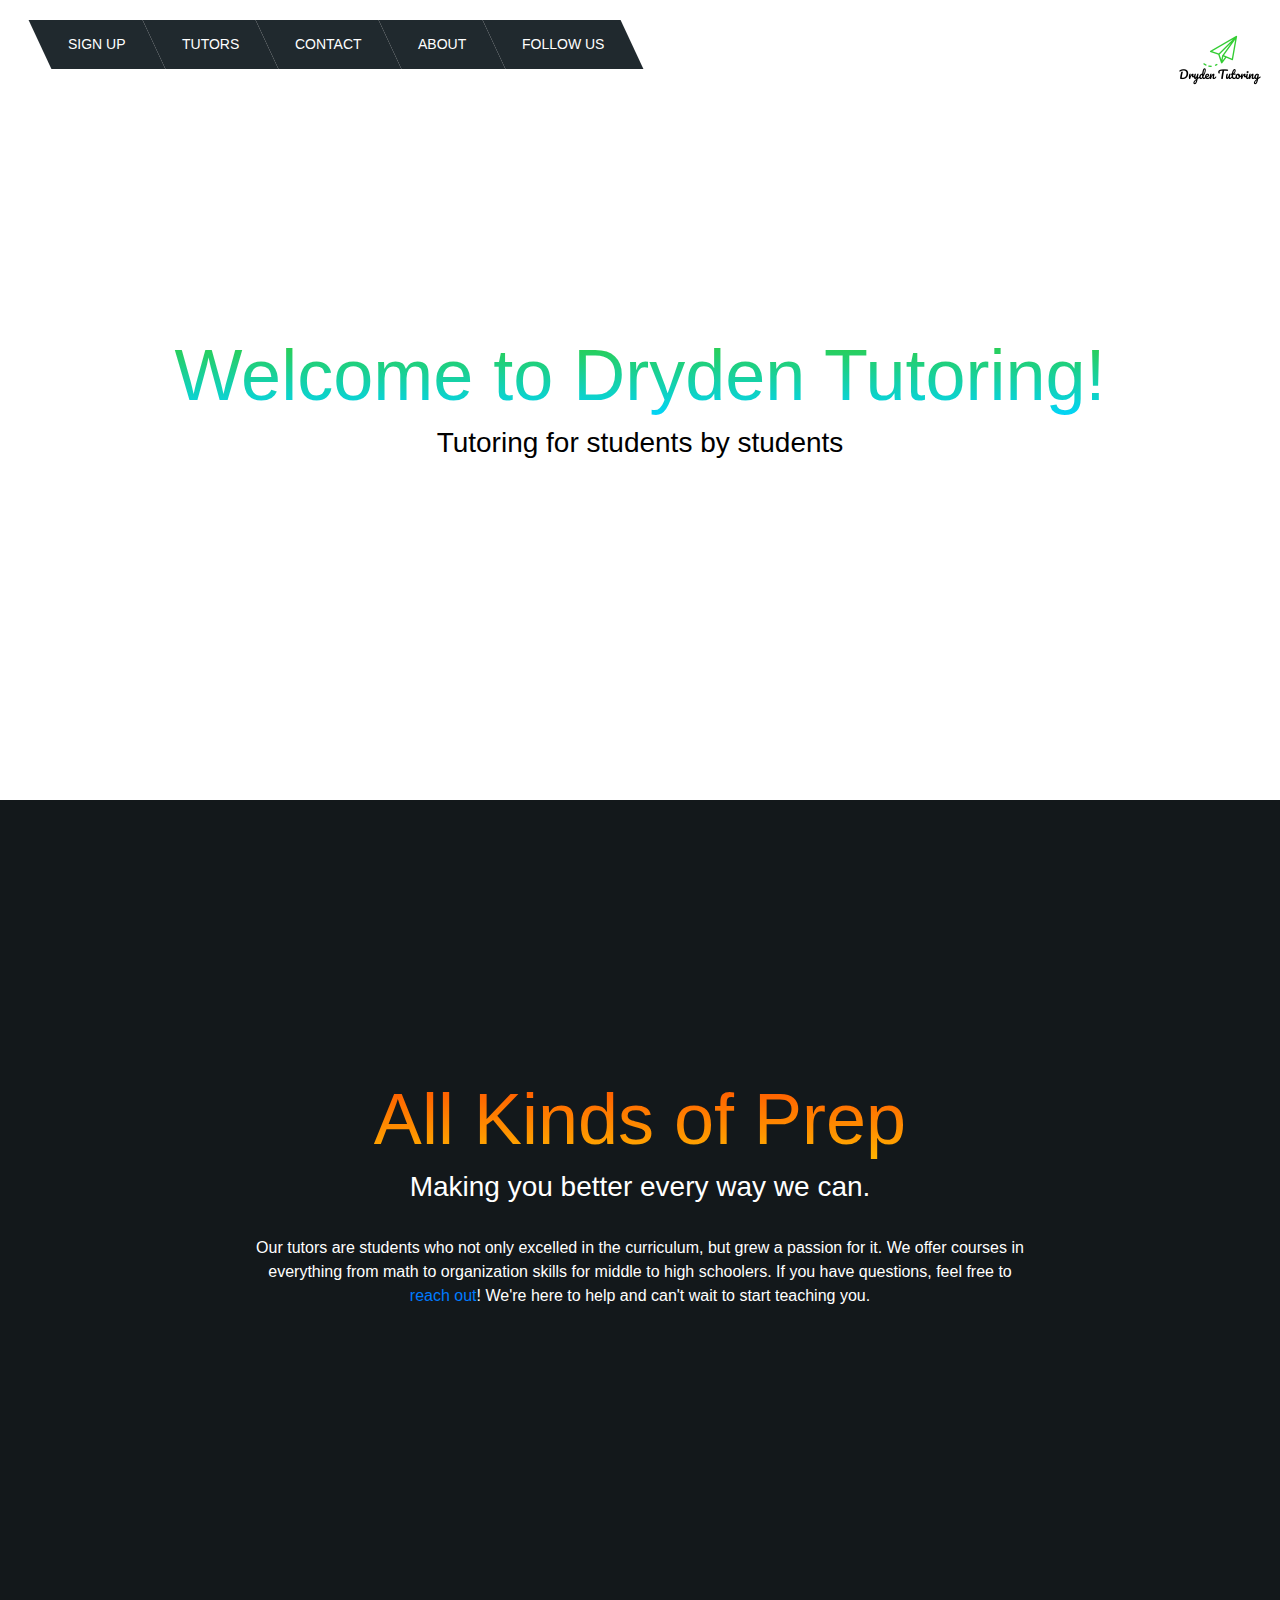
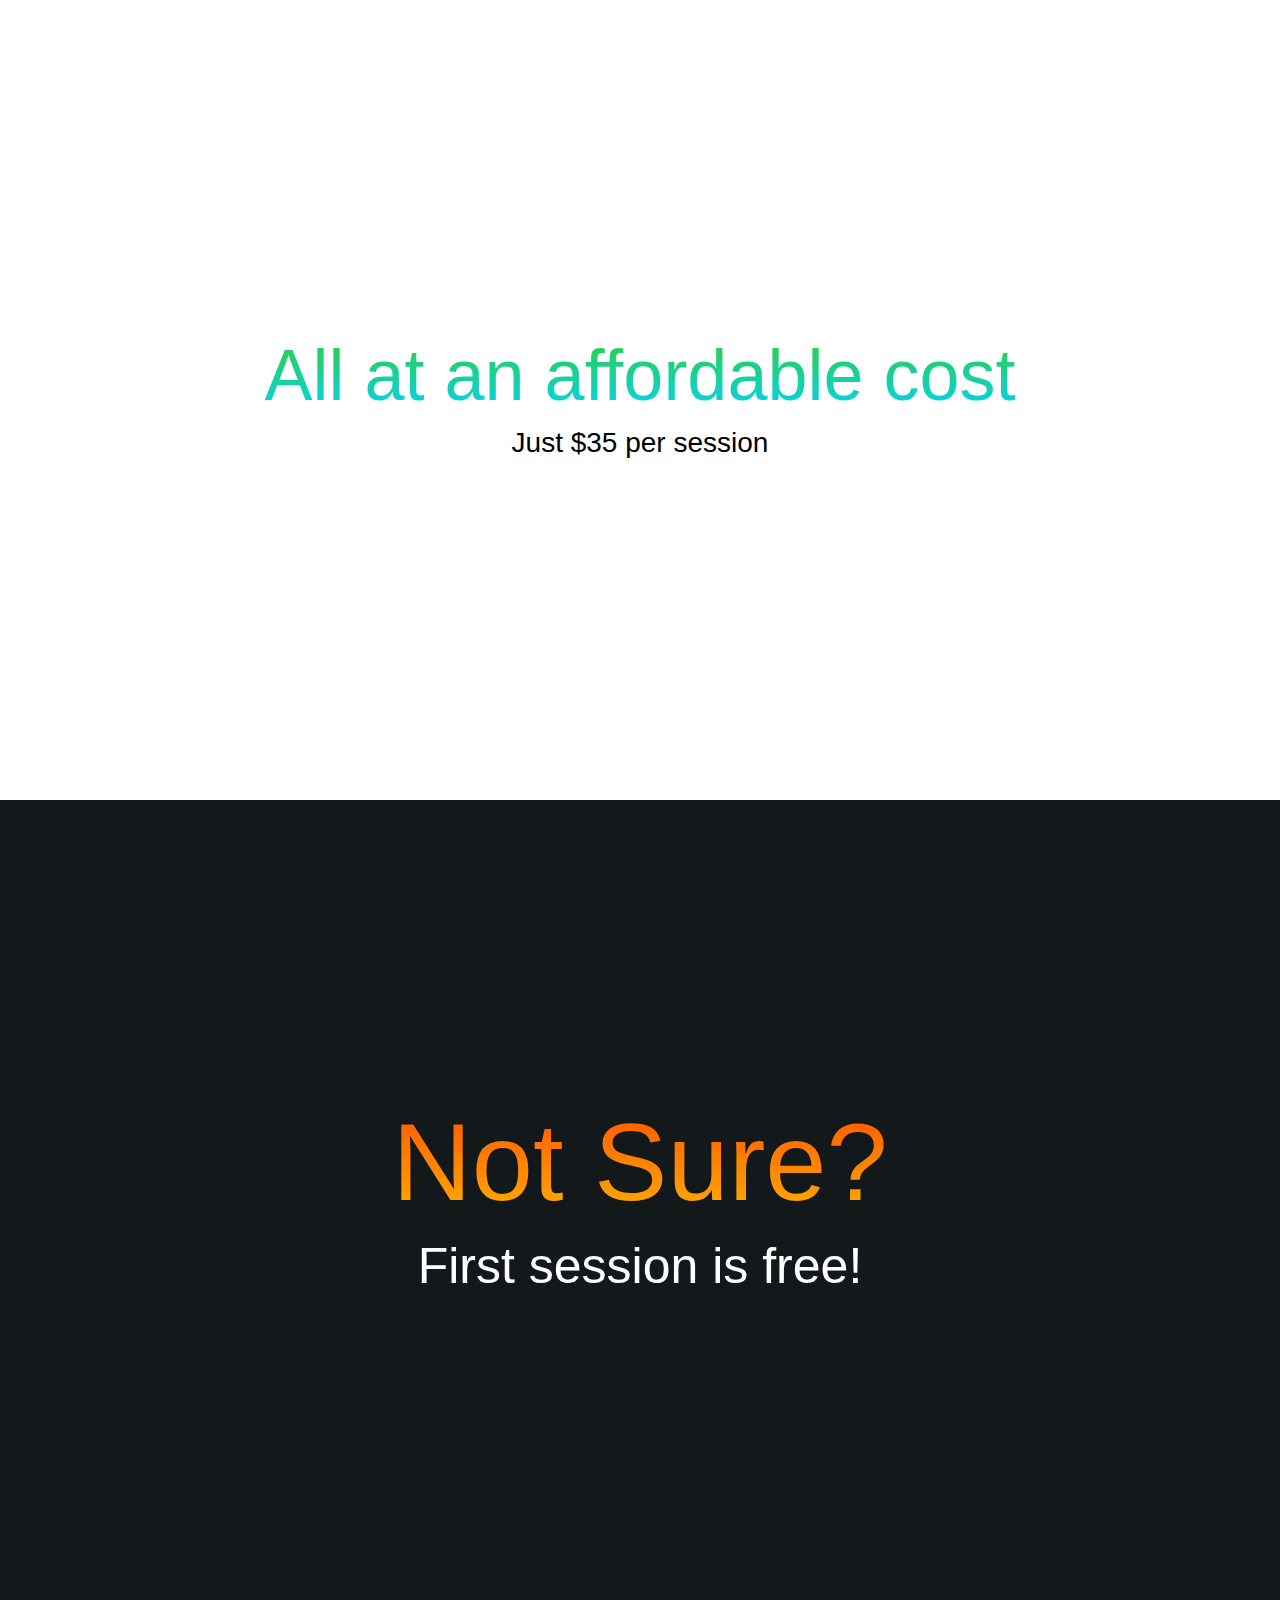
==== commit 834fa26a: "sign ups" ====
--- a/index.html
+++ b/index.html
@@ -12,6 +12,7 @@
   </div>
   <div id="content">
     <ul class="menu cf">
+      <li><a href="signup.html">Sign Up</a></li>
       <li><a href="tutors.html">Tutors</a></li>
       <li><a href="contact.html">Contact</a></li>
       <li><a href="about.html">About</a></li>
--- a/css/styles.css
+++ b/css/styles.css
@@ -256,3 +256,9 @@
 .menu > li:hover .submenu li:nth-child(odd){
   transform: skewX(-25deg) translateX(-15px);
 }
+
+tr, table, td {
+  color: white;
+  border: 1px solid white;
+  border-collapse: collapse;
+}
